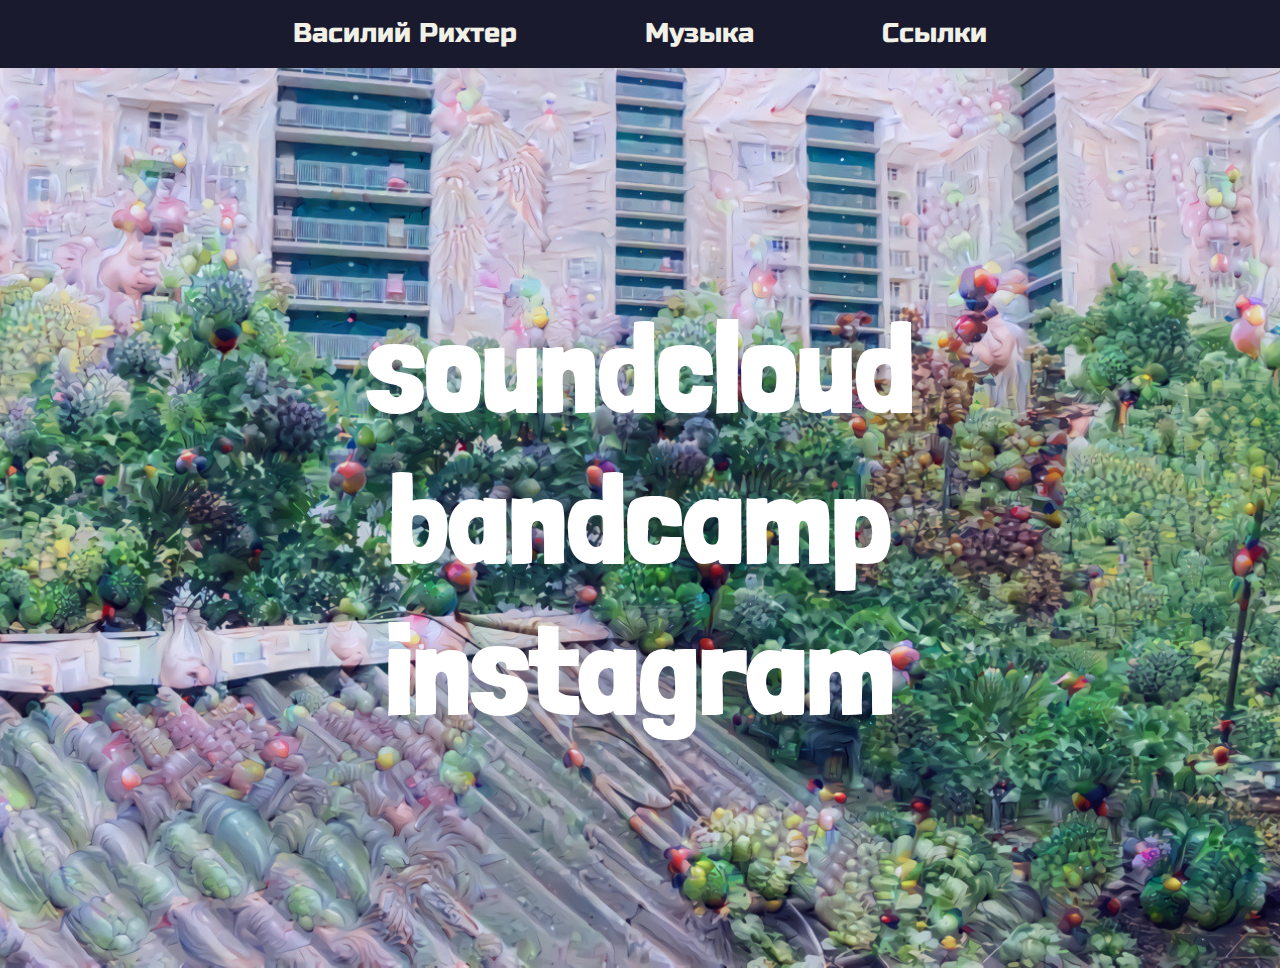
==== links.html @ 2cb743ed "Added Website" ====
<!doctype html>
<html lang="en">

<head>
    <link rel="stylesheet" href="styles/style.css">
    <meta charset="utf-8">
    <title>Zdravstvui Solnce</title>
    <meta name="description" content="Vasily Richter music">
    <meta name="author" content="Vasily Richter">
    <link href="https://fonts.googleapis.com/css2?family=Londrina+Solid:wght@900&display=swap" rel="stylesheet">
    <link href="https://fonts.googleapis.com/css2?family=Rubik:wght@400;500;600&display=swap" rel="stylesheet">
    <link href="https://fonts.googleapis.com/css2?family=Russo+One&display=swap" rel="stylesheet">

    <!-- <link rel="apple-touch-icon" sizes="180x180" href="favicon/apple-touch-icon.png">
    <link rel="icon" type="image/png" sizes="32x32" href="favicon/favicon-32x32.png">
    <link rel="icon" type="image/png" sizes="16x16" href="favicon/favicon-16x16.png">
    <link rel="manifest" href="favicon/site.webmanifest">
    <link rel="mask-icon" href="favicon/safari-pinned-tab.svg" color="#5bbad5"> -->
    <meta name="msapplication-TileColor" content="#da532c">
    <meta name="theme-color" content="#ffffff">

</head>

<body onLoad="window.scroll(0, 250)">
    <div class="header">
            <a href="index.html">Василий Рихтер</a>
            <a href="music.html">Музыка</a>
            <a href="links.html">Ссылки</a>
    </div>
    <div class="main">
        <div class='mtext'>
            <div class="links">
                <!-- <h1>links</h1> -->
                <a href="https://soundcloud.com/vasilyrichter"><h1>soundcloud</h1></a>
                <a href="https://vasilyrihter.bandcamp.com/"><h1>bandcamp</h1></a>
                <a href="https://www.instagram.com/rihterb/"><h1>instagram</h1></a>
            </div>
        </div>
        <div class="color">
            </div>
    </div>
    <div class="footer"></div>
</body>

</html>
---- styles/style.css ----
.main {
    height:100vh;
    width: 100%;
    background: url('../media/back1.jpg') no-repeat center center; 
    -webkit-background-size: cover;
    -moz-background-size: cover;
    -o-background-size: cover;
    background-size: cover;
    position: relative;    
    display: flex;
    flex-direction: column;
    justify-content: center;
    text-align: center;
    font-family: 'Londrina Solid', cursive;
}


.imain{
    height: 100vh;
    width: 100%;
    background: url('../media/back1.jpg') no-repeat center center; 
    -webkit-background-size: cover;
    -moz-background-size: cover;
    -o-background-size: cover;
    background-size: cover;
    position: sticky;    
    display: flex;
    flex-direction: column;
    justify-content: center;
    text-align: center;
    font-family: 'Rubik', sans-serif;
    
    
    -webkit-animation: fade-in 2.5s cubic-bezier(0.390, 0.575, 0.565, 1.000) both;
    animation: fade-in 2.5s cubic-bezier(0.390, 0.575, 0.565, 1.000) both;
}

.color{
  margin: 0;
  height: 100%;
  width: 100%;
  position: absolute;
  opacity: 0.09;
  background-color: blue;
  z-index: 1;
	-webkit-animation: color-change-3x 5s linear infinite alternate both;
	animation: color-change-3x 5s linear infinite alternate both;
}

.mtext{
  position: relative;
  z-index: 2;
  margin: auto;
  display: flex;
  flex-direction: column;
  justify-content: center;
  text-align: center;
  height: 80%;
  width: 60%;
}

.main h1{
    font-size: 5vw;
    color: white;
}

.imain h1{
    font-size: 5vw;
    color: white;
    -webkit-animation: vibrate-3 30s linear infinite alternate-reverse both;
    animation: vibrate-3 30s linear infinite alternate-reverse both;
    text-shadow: 2px 2px 4px rgb(165, 165, 165);
}
.imain h2{
  margin-bottom: 5%;
  font-size: 4vw;
  color: white;
  -webkit-animation: vibrate-3 30s linear infinite both;
  animation: vibrate-3 30s linear infinite both;
  text-shadow: 2px 2px 4px rgb(165, 165, 165);
}

html {
    overflow: scroll;
    overflow-x: hidden;
    -webkit-touch-callout: none;
    -webkit-user-select: none;
     -khtml-user-select: none;
       -moz-user-select: none; 
        -ms-user-select: none;
            user-select: none;
                                
}

::-webkit-scrollbar {
    width: 0px;
    background: transparent;
}

::-webkit-scrollbar-thumb {
    background: #FF0000;
}

a:link, a:visited, a:hover, a:active{
  color: inherit;
  text-decoration: none;
}


.header{
    height: 7.5vh;
    font-family: 'Rubik', sans-serif;
    font-weight: 100;
    font-family: 'Russo One', sans-serif;
    text-align: center;
    justify-content: center;
    display: flex;
    flex-direction: row;
    position: relative; 
    color: #f1f1e8;
    background-color: #1a1a2e; 
}

.music{
  margin-top: 1%;
}

.header a{
    /* padding: 3%; */
    margin: auto;
    margin-left: 5%;
    margin-right: 5%;
    font-size: 3vh;
}

.links{
    justify-content: center;
    display: flex;
    flex-direction: column;
    position: relative; 
    color: white;
    
}

.sc h1{
  margin-top: 2.5vh;
  margin-bottom: 2.5vh;
  margin-left: 2.5vw;
  margin-right: 2.5vw;
}

.sc{
  z-index: 2;
  font-size: 3vw;
  margin: auto;
  width: 80%;
  height: 80%;
  font-family: 'Rubik', sans-serif;
  background-image: url('../media/bg1.jpg');
  color: inherit;
  justify-content: center;
  display: flex;
  flex-direction: column;
  position: relative;
  text-decoration: none;
  border-radius: 5px;
  background-repeat: no-repeat;
  background-size: 100%;
}

.links a:hover{
  color: rgba(255, 255, 255, 0.664);
}

.links h1{
  font-size: 10vw;
  -webkit-animation: text-pop-up-top 0.6s cubic-bezier(0.250, 0.460, 0.450, 0.940) reverse both;
	animation: text-pop-up-top 0.6s cubic-bezier(0.250, 0.460, 0.450, 0.940) reverse both;

}

.links h2{
  -webkit-animation: text-pop-up-top 0.7s cubic-bezier(0.250, 0.460, 0.450, 0.940) reverse both;
	animation: text-pop-up-top 0.7s cubic-bezier(0.250, 0.460, 0.450, 0.940) reverse both;
    font-size: 5vh;
}
/* 
.col {
  flex: 25%;
  max-width: 25%;
  padding: 0 4px;
}

.col img {
  margin-top: 8px;
  vertical-align: middle;
  width: 100%;
} */


iframe{
  width: 100%;
  height: 100%;
  margin: auto;
}

*{margin: 0; padding: 0;}
body{
  background-color: rgb(0, 0, 0);
}
/* .container
{
	/* width: 100%;
    height: 100%;
    display: inline-block; 
    margin: 0 auto; 
    display: flex;
    flex-wrap: wrap;
    padding: 0 4px;
} */
.trans
{
	transition: all 1s ease;
	-moz-transition: all 1s ease;
	-ms-transition: all 1s ease;
	-o-transition: all 1s ease;
	-webkit-transition: all 1s ease;
}
/* .top
{
	display: flex;
	width: 80vw;
	height: 80vh;
	margin-top: 10vh;
	margin-left: auto;
	margin-right: auto;
	margin-bottom: 10vh;
}
.top ul
{
	list-style: none;
	width: 100%;
	height: 100%;
	z-index: 1;
	box-sizing: border-box;
}
.top ul li
{
	position: relative;
	float: left;
	width: 25%;
	height: 25%;
    overflow: hidden;
    
}

.top ul li::before
{
	position: absolute;
	top: 0;
	left: 0;
	width: 100%;
	height: 100%;
	background-color: #000;
	content: '';
	color: white;
	opacity: 0.4;
	text-align: center;
	box-sizing: border-box;
	pointer-events: none;
	transition: all 0.5s ease;
	-moz-transition: all 0.5s ease;
	-ms-transition: all 0.5s ease;
	-o-transition: all 0.5s ease;
	-webkit-transition: all 0.5s ease;
} */


/* #ass{
    object-position: 0 -25vh;
} */

/* #face{
    object-position: 0 -20vh;
}

#face_1{
    object-position: 0 -15vh;
}

#face_2{
    object-position: 0 -5vh;
}

#face_3{
    object-position: 0 -25vh;
}

#face_4{
    object-position: 0 -7vh;
} */

/* .top ul li:hover::before
{
	opacity: 0;
	background-color: rgba(0,0,0,0.90);
} */
/* .top ul li img
{
	width: 100%;
	height: auto;
    overflow: hidden;
} */

@media screen and (max-width: 600px) {
  .col {
    -ms-flex: 100%;
    flex: 100%;
    max-width: 100%;
  }
}

@media screen and (max-width: 800px) {
  .col {
    -ms-flex: 50%;
    flex: 50%;
    max-width: 50%;
  }
}

.lightbox
{
	position: fixed;
	width: 100%;
	height: 100%;
	text-align: center;
	top: 0;
	left: 0;
	background-color: rgba(0,0,0,0.75);
	z-index: 999;
	opacity: 0;
	pointer-events: none;
}
.lightbox img
{
	max-width: 90%;
	max-height: 80%;
	position: relative;
	top: -100%;
	transition: all 1s ease;
	-moz-transition: all 1s ease;
	-ms-transition: all 1s ease;
	-o-transition: all 1s ease;
	-webkit-transition: all 1s ease;
}
.lightbox:target
{
	outline: none;
	top: 0;
	opacity: 1;
	pointer-events: auto;
	transition: all 1.2s ease;
	-moz-transition: all 1.2s ease;
	-ms-transition: all 1.2s ease;
	-o-transition: all 1.2s ease;
	-webkit-transition: all 1.2s ease;
}
.lightbox:target img
{
	top: 0;
	top: 50%;
	transform: translateY(-50%);
	-moz-transform: translateY(-50%);
	-ms-transform: translateY(-50%);
	-o-transform: translateY(-50%);
	-webkit-transform: translateY(-50%);
}




 @-webkit-keyframes fade-in {
    0% {
      opacity: 0;
    }
    100% {
      opacity: 1;
    }
  }
  @keyframes fade-in {
    0% {
      opacity: 0;
    }
    100% {
      opacity: 1;
    }
  }

  @-webkit-keyframes text-pop-up-top {
    0% {
      -webkit-transform: translateY(0);
              transform: translateY(0);
      -webkit-transform-origin: 50% 50%;
              transform-origin: 50% 50%;
      text-shadow: none;
    }
    100% {
      -webkit-transform: translateY(-50px);
              transform: translateY(-50px);
      -webkit-transform-origin: 50% 50%;
              transform-origin: 50% 50%;
      text-shadow: 0 1px 0 #cccccc, 0 2px 0 #cccccc, 0 3px 0 #cccccc, 0 4px 0 #cccccc, 0 5px 0 #cccccc, 0 6px 0 #cccccc, 0 7px 0 #cccccc, 0 8px 0 #cccccc, 0 9px 0 #cccccc, 0 50px 30px rgba(0, 0, 0, 0.3);
    }
  }
  @keyframes text-pop-up-top {
    0% {
      -webkit-transform: translateY(0);
              transform: translateY(0);
      -webkit-transform-origin: 50% 50%;
              transform-origin: 50% 50%;
      text-shadow: none;
    }
    100% {
      -webkit-transform: translateY(-50px);
              transform: translateY(-50px);
      -webkit-transform-origin: 50% 50%;
              transform-origin: 50% 50%;
      text-shadow: 0 1px 0 #cccccc, 0 2px 0 #cccccc, 0 3px 0 #cccccc, 0 4px 0 #cccccc, 0 5px 0 #cccccc, 0 6px 0 #cccccc, 0 7px 0 #cccccc, 0 8px 0 #cccccc, 0 9px 0 #cccccc, 0 50px 30px rgba(0, 0, 0, 0.3);
    }
  }

/* ----------------------------------------------
 * Generated by Animista on 2020-8-30 5:30:38
 * Licensed under FreeBSD License.
 * See http://animista.net/license for more info. 
 * w: http://animista.net, t: @cssanimista
 * ---------------------------------------------- */

/**
 * ----------------------------------------
 * animation vibrate-3
 * ----------------------------------------
 */
 @-webkit-keyframes vibrate-3 {
  0% {
    -webkit-transform: translate(0);
            transform: translate(0);
  }
  10% {
    -webkit-transform: translate(-2px, -2px);
            transform: translate(-2px, -2px);
  }
  20% {
    -webkit-transform: translate(2px, -2px);
            transform: translate(2px, -2px);
  }
  30% {
    -webkit-transform: translate(-2px, 2px);
            transform: translate(-2px, 2px);
  }
  40% {
    -webkit-transform: translate(2px, 2px);
            transform: translate(2px, 2px);
  }
  50% {
    -webkit-transform: translate(-2px, -2px);
            transform: translate(-2px, -2px);
  }
  60% {
    -webkit-transform: translate(2px, -2px);
            transform: translate(2px, -2px);
  }
  70% {
    -webkit-transform: translate(-2px, 2px);
            transform: translate(-2px, 2px);
  }
  80% {
    -webkit-transform: translate(-2px, -2px);
            transform: translate(-2px, -2px);
  }
  90% {
    -webkit-transform: translate(2px, -2px);
            transform: translate(2px, -2px);
  }
  100% {
    -webkit-transform: translate(0);
            transform: translate(0);
  }
}
@keyframes vibrate-3 {
  0% {
    -webkit-transform: translate(0);
            transform: translate(0);
  }
  10% {
    -webkit-transform: translate(-2px, -2px);
            transform: translate(-2px, -2px);
  }
  20% {
    -webkit-transform: translate(2px, -2px);
            transform: translate(2px, -2px);
  }
  30% {
    -webkit-transform: translate(-2px, 2px);
            transform: translate(-2px, 2px);
  }
  40% {
    -webkit-transform: translate(2px, 2px);
            transform: translate(2px, 2px);
  }
  50% {
    -webkit-transform: translate(-2px, -2px);
            transform: translate(-2px, -2px);
  }
  60% {
    -webkit-transform: translate(2px, -2px);
            transform: translate(2px, -2px);
  }
  70% {
    -webkit-transform: translate(-2px, 2px);
            transform: translate(-2px, 2px);
  }
  80% {
    -webkit-transform: translate(-2px, -2px);
            transform: translate(-2px, -2px);
  }
  90% {
    -webkit-transform: translate(2px, -2px);
            transform: translate(2px, -2px);
  }
  100% {
    -webkit-transform: translate(0);
            transform: translate(0);
  }
}

/* ----------------------------------------------
 * Generated by Animista on 2020-8-30 5:31:56
 * Licensed under FreeBSD License.
 * See http://animista.net/license for more info. 
 * w: http://animista.net, t: @cssanimista
 * ---------------------------------------------- */

/**
 * ----------------------------------------
 * animation vibrate-3
 * ----------------------------------------
 */
 @-webkit-keyframes vibrate-3 {
  0% {
    -webkit-transform: translate(0);
            transform: translate(0);
  }
  10% {
    -webkit-transform: translate(-2px, -2px);
            transform: translate(-2px, -2px);
  }
  20% {
    -webkit-transform: translate(2px, -2px);
            transform: translate(2px, -2px);
  }
  30% {
    -webkit-transform: translate(-2px, 2px);
            transform: translate(-2px, 2px);
  }
  40% {
    -webkit-transform: translate(2px, 2px);
            transform: translate(2px, 2px);
  }
  50% {
    -webkit-transform: translate(-2px, -2px);
            transform: translate(-2px, -2px);
  }
  60% {
    -webkit-transform: translate(2px, -2px);
            transform: translate(2px, -2px);
  }
  70% {
    -webkit-transform: translate(-2px, 2px);
            transform: translate(-2px, 2px);
  }
  80% {
    -webkit-transform: translate(-2px, -2px);
            transform: translate(-2px, -2px);
  }
  90% {
    -webkit-transform: translate(2px, -2px);
            transform: translate(2px, -2px);
  }
  100% {
    -webkit-transform: translate(0);
            transform: translate(0);
  }
}
@keyframes vibrate-3 {
  0% {
    -webkit-transform: translate(0);
            transform: translate(0);
  }
  10% {
    -webkit-transform: translate(-2px, -2px);
            transform: translate(-2px, -2px);
  }
  20% {
    -webkit-transform: translate(2px, -2px);
            transform: translate(2px, -2px);
  }
  30% {
    -webkit-transform: translate(-2px, 2px);
            transform: translate(-2px, 2px);
  }
  40% {
    -webkit-transform: translate(2px, 2px);
            transform: translate(2px, 2px);
  }
  50% {
    -webkit-transform: translate(-2px, -2px);
            transform: translate(-2px, -2px);
  }
  60% {
    -webkit-transform: translate(2px, -2px);
            transform: translate(2px, -2px);
  }
  70% {
    -webkit-transform: translate(-2px, 2px);
            transform: translate(-2px, 2px);
  }
  80% {
    -webkit-transform: translate(-2px, -2px);
            transform: translate(-2px, -2px);
  }
  90% {
    -webkit-transform: translate(2px, -2px);
            transform: translate(2px, -2px);
  }
  100% {
    -webkit-transform: translate(0);
            transform: translate(0);
  }
}

/* ----------------------------------------------

 */
 @-webkit-keyframes color-change-3x {
  0% {
    background: #5600CC;
  }
  50% {
    background: #FFEB00;
  }
  100% {
    background: #FF01D7;
  }
}
@keyframes color-change-3x {
  0% {
    background: #5600CC;
  }
  50% {
    background: #FFEB00;
  }
  100% {
    background: #FF01D7;
  }
}
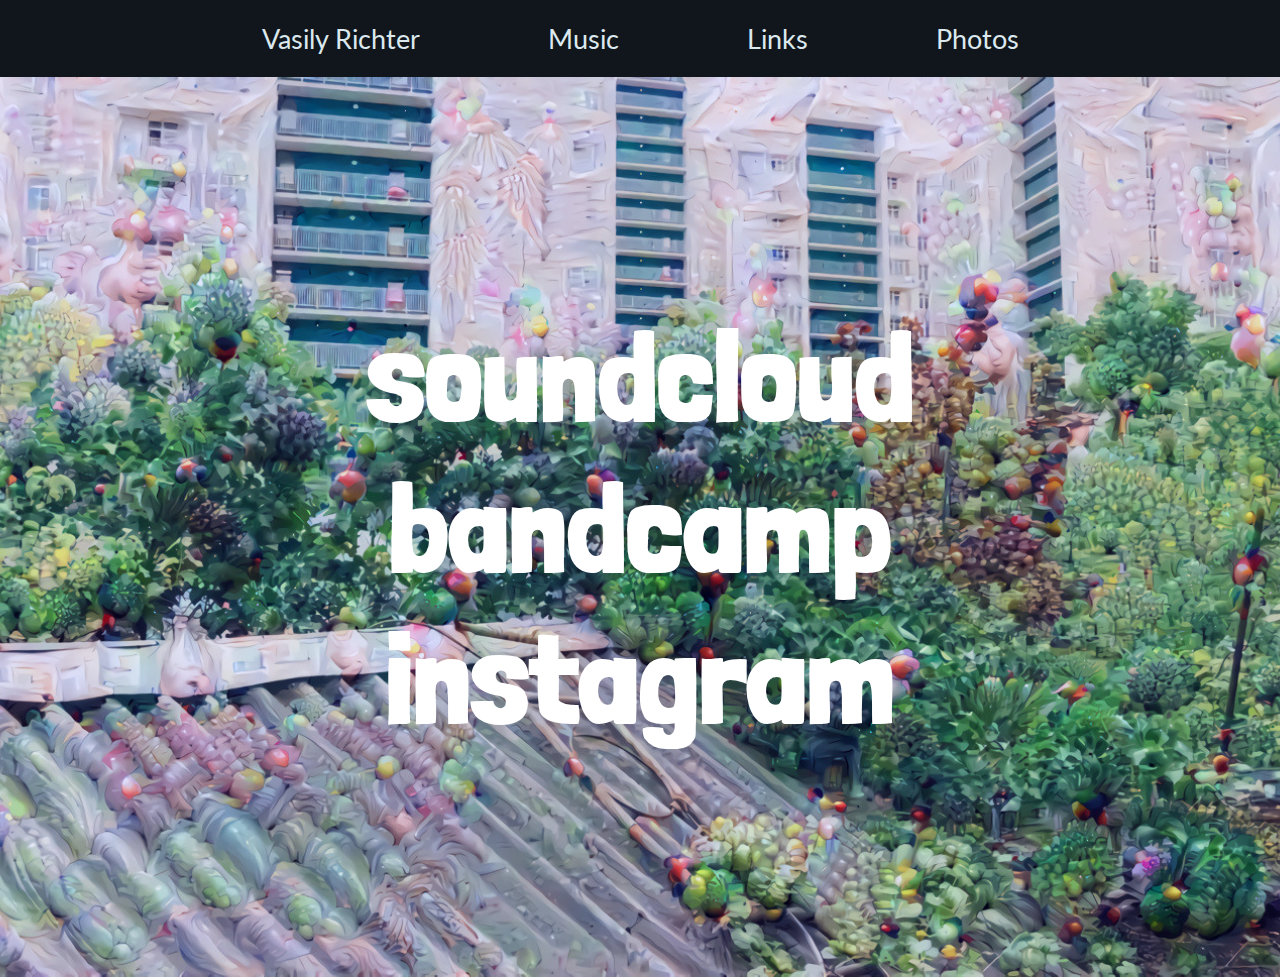
==== commit 2fc30ae7: "Fixed" ====
--- a/links.html
+++ b/links.html
@@ -5,11 +5,12 @@
     <link rel="stylesheet" href="styles/style.css">
     <meta charset="utf-8">
     <title>Zdravstvui Solnce</title>
-    <meta name="description" content="Vasily Richter music">
+    <meta name="description" content="Vasily Richter">
     <meta name="author" content="Vasily Richter">
     <link href="https://fonts.googleapis.com/css2?family=Londrina+Solid:wght@900&display=swap" rel="stylesheet">
     <link href="https://fonts.googleapis.com/css2?family=Rubik:wght@400;500;600&display=swap" rel="stylesheet">
     <link href="https://fonts.googleapis.com/css2?family=Russo+One&display=swap" rel="stylesheet">
+    <link href="https://fonts.googleapis.com/css2?family=Lato:wght@900&display=swap" rel="stylesheet">
 
     <!-- <link rel="apple-touch-icon" sizes="180x180" href="favicon/apple-touch-icon.png">
     <link rel="icon" type="image/png" sizes="32x32" href="favicon/favicon-32x32.png">
@@ -23,9 +24,10 @@
 
 <body onLoad="window.scroll(0, 250)">
     <div class="header">
-            <a href="index.html">Василий Рихтер</a>
-            <a href="music.html">Музыка</a>
-            <a href="links.html">Ссылки</a>
+        <a href="index.html">Vasily Richter</a>
+        <a href="music.html">Music</a>
+        <a href="links.html">Links</a>
+        <a href="photos.html">Photos</a>
     </div>
     <div class="main">
         <div class='mtext'>
--- a/styles/style.css
+++ b/styles/style.css
@@ -14,6 +14,25 @@
     font-family: 'Londrina Solid', cursive;
 }
 
+.mainphotos{
+  height: 100vh;
+  width: 100%;
+  background: url('../media/back1.jpg') no-repeat center center; 
+  -webkit-background-size: cover;
+  -moz-background-size: cover;
+  -o-background-size: cover;
+  background-size: cover;
+  position: relative;    
+  display: flex;
+  flex-direction: column;
+  justify-content: center;
+  text-align: center;
+  font-family: 'Lato', sans-serif;
+  margin: 0 auto;
+  
+  -webkit-animation: fade-in 2.5s cubic-bezier(0.390, 0.575, 0.565, 1.000) both;
+  animation: fade-in 2.5s cubic-bezier(0.390, 0.575, 0.565, 1.000) both;
+}
 
 .imain{
     height: 100vh;
@@ -28,7 +47,7 @@
     flex-direction: column;
     justify-content: center;
     text-align: center;
-    font-family: 'Rubik', sans-serif;
+    font-family: 'Londrina Solid', cursive;
     
     
     -webkit-animation: fade-in 2.5s cubic-bezier(0.390, 0.575, 0.565, 1.000) both;
@@ -61,7 +80,7 @@
 
 .main h1{
     font-size: 5vw;
-    color: white;
+    color: rgb(255, 255, 255);
 }
 
 .imain h1{
@@ -108,18 +127,60 @@
 
 
 .header{
-    height: 7.5vh;
-    font-family: 'Rubik', sans-serif;
-    font-weight: 100;
-    font-family: 'Russo One', sans-serif;
+    z-index: 4;
+    height: 8.5vh;
+    /* font-weight: 100; */
+    display: flex;
+    flex-direction: column;
+    justify-content: center;
     text-align: center;
-    justify-content: center;
-    display: flex;
+    font-family: 'Lato', sans-serif;
     flex-direction: row;
     position: relative; 
-    color: #f1f1e8;
-    background-color: #1a1a2e; 
-}
+    color: #dbe9ee;
+    background-color: #11151c; 
+    /* background-image: url('../media/bg-header.jpg'); */
+}
+
+.presscontent{
+  min-height: 100px;
+  width: 70%;
+  margin: auto;
+  color: #dbe9ee;
+  -webkit-background-size: cover;
+  -moz-background-size: cover;
+  -o-background-size: cover;
+  background-size: cover;
+  position: sticky;    
+  display: flex;
+  flex-direction: column;
+  justify-content: center;
+  text-align: center;
+  font-family: 'Ubuntu', sans-serif;
+  word-spacing: 3px;
+  letter-spacing: 1px;
+  /* text-shadow: 1px 1px 4px rgb(102, 102, 102); */
+}
+ 
+
+.footer{
+  background-color: #11151c;
+}
+
+h2.presscontent{
+  line-height: 3;
+}
+
+.pressparagraph {
+  font-family: 'Roboto Slab', serif;
+  font-size:  2vh;
+  line-height: 1.4;
+  -moz-hyphens:auto;
+  -ms-hyphens:auto;
+  -webkit-hyphens:auto;
+  hyphens:auto;
+  word-wrap:break-word;
+  }
 
 .music{
   margin-top: 1%;
@@ -138,7 +199,7 @@
     display: flex;
     flex-direction: column;
     position: relative; 
-    color: white;
+    color: rgb(255, 255, 255);
     
 }
 
@@ -206,18 +267,10 @@
 
 *{margin: 0; padding: 0;}
 body{
+  text-align:center;
   background-color: rgb(0, 0, 0);
 }
-/* .container
-{
-	/* width: 100%;
-    height: 100%;
-    display: inline-block; 
-    margin: 0 auto; 
-    display: flex;
-    flex-wrap: wrap;
-    padding: 0 4px;
-} */
+
 .trans
 {
 	transition: all 1s ease;
@@ -226,91 +279,7 @@
 	-o-transition: all 1s ease;
 	-webkit-transition: all 1s ease;
 }
-/* .top
-{
-	display: flex;
-	width: 80vw;
-	height: 80vh;
-	margin-top: 10vh;
-	margin-left: auto;
-	margin-right: auto;
-	margin-bottom: 10vh;
-}
-.top ul
-{
-	list-style: none;
-	width: 100%;
-	height: 100%;
-	z-index: 1;
-	box-sizing: border-box;
-}
-.top ul li
-{
-	position: relative;
-	float: left;
-	width: 25%;
-	height: 25%;
-    overflow: hidden;
-    
-}
-
-.top ul li::before
-{
-	position: absolute;
-	top: 0;
-	left: 0;
-	width: 100%;
-	height: 100%;
-	background-color: #000;
-	content: '';
-	color: white;
-	opacity: 0.4;
-	text-align: center;
-	box-sizing: border-box;
-	pointer-events: none;
-	transition: all 0.5s ease;
-	-moz-transition: all 0.5s ease;
-	-ms-transition: all 0.5s ease;
-	-o-transition: all 0.5s ease;
-	-webkit-transition: all 0.5s ease;
-} */
-
-
-/* #ass{
-    object-position: 0 -25vh;
-} */
-
-/* #face{
-    object-position: 0 -20vh;
-}
-
-#face_1{
-    object-position: 0 -15vh;
-}
-
-#face_2{
-    object-position: 0 -5vh;
-}
-
-#face_3{
-    object-position: 0 -25vh;
-}
-
-#face_4{
-    object-position: 0 -7vh;
-} */
-
-/* .top ul li:hover::before
-{
-	opacity: 0;
-	background-color: rgba(0,0,0,0.90);
-} */
-/* .top ul li img
-{
-	width: 100%;
-	height: auto;
-    overflow: hidden;
-} */
+
 
 @media screen and (max-width: 600px) {
   .col {
@@ -375,9 +344,6 @@
 	-o-transform: translateY(-50%);
 	-webkit-transform: translateY(-50%);
 }
-
-
-
 
  @-webkit-keyframes fade-in {
     0% {
@@ -429,18 +395,6 @@
     }
   }
 
-/* ----------------------------------------------
- * Generated by Animista on 2020-8-30 5:30:38
- * Licensed under FreeBSD License.
- * See http://animista.net/license for more info. 
- * w: http://animista.net, t: @cssanimista
- * ---------------------------------------------- */
-
-/**
- * ----------------------------------------
- * animation vibrate-3
- * ----------------------------------------
- */
  @-webkit-keyframes vibrate-3 {
   0% {
     -webkit-transform: translate(0);
@@ -534,18 +488,6 @@
   }
 }
 
-/* ----------------------------------------------
- * Generated by Animista on 2020-8-30 5:31:56
- * Licensed under FreeBSD License.
- * See http://animista.net/license for more info. 
- * w: http://animista.net, t: @cssanimista
- * ---------------------------------------------- */
-
-/**
- * ----------------------------------------
- * animation vibrate-3
- * ----------------------------------------
- */
  @-webkit-keyframes vibrate-3 {
   0% {
     -webkit-transform: translate(0);
@@ -639,9 +581,6 @@
   }
 }
 
-/* ----------------------------------------------
-
- */
  @-webkit-keyframes color-change-3x {
   0% {
     background: #5600CC;
@@ -665,9 +604,138 @@
   }
 }
 
-
-
-
-
-
-
+:root {
+  --contentHeight: 30vh;
+  --sectionWidth: 1000px;
+}
+
+* {
+  outline: 0;
+  box-sizing: border-box;
+}
+
+
+presscontent.section {
+  max-width: var(--sectionWidth);
+  margin: 2% auto;
+  width: 100%;
+  color: #fff;
+}
+
+details summary::-webkit-details-marker {
+  display:none;
+}
+
+summary {
+  display: block;
+  cursor: pointer;
+  padding: 20px;
+  transition: .3s;
+  border-bottom: 2px solid;
+  user-select: none;
+}
+
+details > div {
+  display: flex;
+  flex-wrap: wrap;
+  overflow: auto;
+  height: 100%;
+  user-select: none;
+  padding: 0 40px;
+}
+
+details > div > img {
+  align-self: flex-start;
+  max-width: 100%;
+  margin-top: 20px;
+}
+
+details > div > p {
+  flex: 1;
+}
+
+details[open] > summary {
+   color: rgb(255, 255, 255);
+}
+
+@media (min-width: 768px) {
+
+  details[open] > div {
+    animation-name: slideDown;
+    animation-duration: 0.3s;
+    animation-fill-mode: forwards;
+  }
+
+  details[open] > div > img {
+    opacity: 0;
+    height: 100%;
+    margin: 0;
+    animation-name: showImage;
+    animation-duration: 0.3s;
+    animation-delay: 0.15s;
+    animation-fill-mode: forwards;
+  }
+}
+
+
+#photos {
+  /* Prevent vertical gaps */ 
+  line-height: 0;
+  -webkit-column-count: 5;
+  -webkit-column-gap:   5px;
+  -moz-column-count:    5;
+  -moz-column-gap:      5px;
+  column-count:         5;
+  column-gap:           10px;  
+  margin: 1%;
+}
+
+#photos img {
+  /* Just in case there are inline attributes */
+  width: 100% !important;
+  height: auto !important;
+  float: right;
+  
+}
+
+@media (max-width: 1200px) {
+  #photos {
+  -moz-column-count:    4;
+  -webkit-column-count: 4;
+  column-count:         4;
+  }
+}
+@media (max-width: 1000px) {
+  #photos {
+  -moz-column-count:    3;
+  -webkit-column-count: 3;
+  column-count:         3;
+  }
+}
+@media (max-width: 800px) {
+  #photos {
+  -moz-column-count:    2;
+  -webkit-column-count: 2;
+  column-count:         2;
+  }
+}
+@media (max-width: 400px) {
+  #photos {
+  -moz-column-count:    1;
+  -webkit-column-count: 1;
+  column-count:         1;
+  }
+}
+
+
+
+
+
+
+
+
+
+
+
+
+
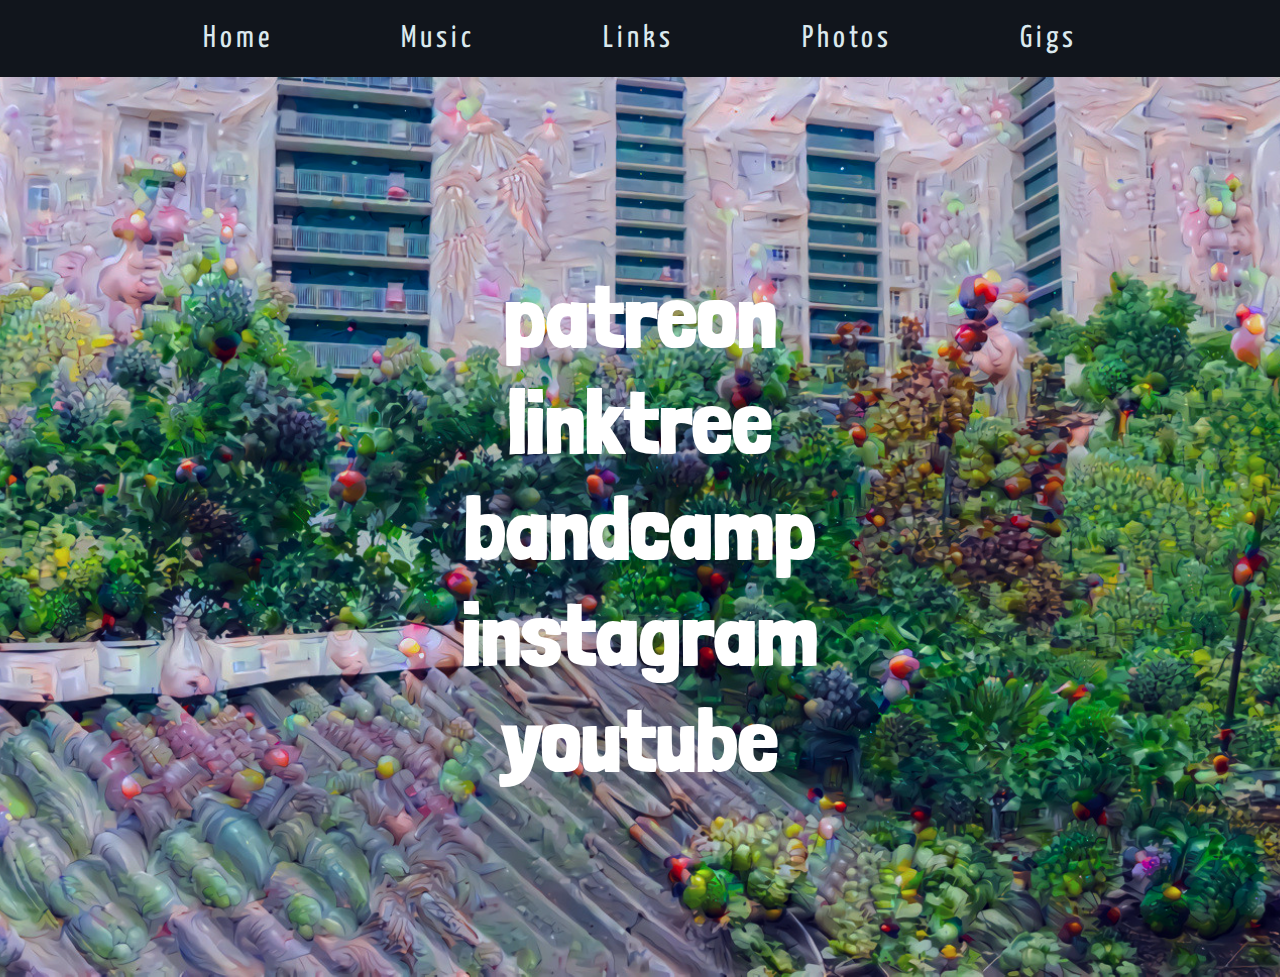
==== commit 348f7197: "changes" ====
--- a/links.html
+++ b/links.html
@@ -4,19 +4,15 @@
 <head>
     <link rel="stylesheet" href="styles/style.css">
     <meta charset="utf-8">
-    <title>Zdravstvui Solnce</title>
+    <title>Василий Рихтер | Здравствуй Солнце</title>
     <meta name="description" content="Vasily Richter">
     <meta name="author" content="Vasily Richter">
     <link href="https://fonts.googleapis.com/css2?family=Londrina+Solid:wght@900&display=swap" rel="stylesheet">
     <link href="https://fonts.googleapis.com/css2?family=Rubik:wght@400;500;600&display=swap" rel="stylesheet">
     <link href="https://fonts.googleapis.com/css2?family=Russo+One&display=swap" rel="stylesheet">
     <link href="https://fonts.googleapis.com/css2?family=Lato:wght@900&display=swap" rel="stylesheet">
-
-    <!-- <link rel="apple-touch-icon" sizes="180x180" href="favicon/apple-touch-icon.png">
-    <link rel="icon" type="image/png" sizes="32x32" href="favicon/favicon-32x32.png">
-    <link rel="icon" type="image/png" sizes="16x16" href="favicon/favicon-16x16.png">
-    <link rel="manifest" href="favicon/site.webmanifest">
-    <link rel="mask-icon" href="favicon/safari-pinned-tab.svg" color="#5bbad5"> -->
+    <link rel="preconnect" href="https://fonts.gstatic.com">
+    <link href="https://fonts.googleapis.com/css2?family=Yanone+Kaffeesatz:wght@700&display=swap" rel="stylesheet">
     <meta name="msapplication-TileColor" content="#da532c">
     <meta name="theme-color" content="#ffffff">
 
@@ -24,18 +20,20 @@
 
 <body onLoad="window.scroll(0, 250)">
     <div class="header">
-        <a href="index.html">Vasily Richter</a>
-        <a href="music.html">Music</a>
-        <a href="links.html">Links</a>
-        <a href="photos.html">Photos</a>
+        <a href="index.html"><p>Home</p></a>
+        <a href="music.html"><p>Music</p></a>
+        <a href="links.html"><p>Links</p></a>
+        <a href="photos.html"><p>Photos</p></a>
+        <a href="https://www.songkick.com/artists/10068032" class="songkick-widget" data-theme="light" data-other-artists="on" data-track-button="on" data-detect-style="true" data-font-color="#292929" data-background-color="#f2f2f2" data-locale="en"><p>Gigs</p></a>
     </div>
     <div class="main">
         <div class='mtext'>
             <div class="links">
-                <!-- <h1>links</h1> -->
-                <a href="https://soundcloud.com/vasilyrichter"><h1>soundcloud</h1></a>
-                <a href="https://vasilyrihter.bandcamp.com/"><h1>bandcamp</h1></a>
+                <a href="https://www.patreon.com/vasilyrichter/"><h1>patreon</h1></a>
+                <a href="https://linktr.ee/rihterb"><h1>linktree</h1></a>
+                <a href="https://vasilyrichter.bandcamp.com/"><h1>bandcamp</h1></a>
                 <a href="https://www.instagram.com/rihterb/"><h1>instagram</h1></a>
+                <a href="https://www.youtube.com/channel/UCTIPJtF4M1PDQaOzuKs0BUw/featured?view_as=subscriber"><h1>youtube</h1></a>
             </div>
         </div>
         <div class="color">
--- a/styles/style.css
+++ b/styles/style.css
@@ -27,9 +27,9 @@
   flex-direction: column;
   justify-content: center;
   text-align: center;
-  font-family: 'Lato', sans-serif;
-  margin: 0 auto;
-  
+  font-family: 'Yanone Kaffeesatz', sans-serif;
+  margin: 0;
+
   -webkit-animation: fade-in 2.5s cubic-bezier(0.390, 0.575, 0.565, 1.000) both;
   animation: fade-in 2.5s cubic-bezier(0.390, 0.575, 0.565, 1.000) both;
 }
@@ -47,8 +47,8 @@
     flex-direction: column;
     justify-content: center;
     text-align: center;
-    font-family: 'Londrina Solid', cursive;
-    
+    font-family: 'Yanone Kaffeesatz', sans-serif;
+    letter-spacing: 5px;
     
     -webkit-animation: fade-in 2.5s cubic-bezier(0.390, 0.575, 0.565, 1.000) both;
     animation: fade-in 2.5s cubic-bezier(0.390, 0.575, 0.565, 1.000) both;
@@ -76,6 +76,7 @@
   text-align: center;
   height: 80%;
   width: 60%;
+  color: #FFFFFF;
 }
 
 .main h1{
@@ -88,7 +89,7 @@
     color: white;
     -webkit-animation: vibrate-3 30s linear infinite alternate-reverse both;
     animation: vibrate-3 30s linear infinite alternate-reverse both;
-    text-shadow: 2px 2px 4px rgb(165, 165, 165);
+    text-shadow: -5px 5px 0px #ee2213, -10px 10px 0px #ca0f0f, -15px 15px 0px #9e0c0c;
 }
 .imain h2{
   margin-bottom: 5%;
@@ -96,7 +97,7 @@
   color: white;
   -webkit-animation: vibrate-3 30s linear infinite both;
   animation: vibrate-3 30s linear infinite both;
-  text-shadow: 2px 2px 4px rgb(165, 165, 165);
+  text-shadow: -5px 5px 0px #ee2213, -10px 10px 0px #ca0f0f, -15px 15px 0px #9e0c0c;
 }
 
 html {
@@ -129,17 +130,21 @@
 .header{
     z-index: 4;
     height: 8.5vh;
-    /* font-weight: 100; */
     display: flex;
     flex-direction: column;
     justify-content: center;
     text-align: center;
-    font-family: 'Lato', sans-serif;
+    font-family: 'Yanone Kaffeesatz', sans-serif;
+    letter-spacing: 4px;
     flex-direction: row;
     position: relative; 
+
     color: #dbe9ee;
     background-color: #11151c; 
-    /* background-image: url('../media/bg-header.jpg'); */
+}
+
+.header p{
+  font-size: 3.5vh;
 }
 
 .presscontent{
@@ -161,6 +166,24 @@
   letter-spacing: 1px;
   /* text-shadow: 1px 1px 4px rgb(102, 102, 102); */
 }
+
+.video{
+  position: relative;
+  z-index: 2;
+  margin: auto;
+  display: flex;
+  flex-direction: column;
+  justify-content: center;
+  text-align: center;
+  height: 100%;
+  width: 50%;
+  color: #FFFFFF;
+}
+
+.youtube{
+  height: 30vw;
+  width: 100%;
+}
  
 
 .footer{
@@ -200,7 +223,7 @@
     flex-direction: column;
     position: relative; 
     color: rgb(255, 255, 255);
-    
+
 }
 
 .sc h1{
@@ -234,7 +257,7 @@
 }
 
 .links h1{
-  font-size: 10vw;
+  font-size: 7vw;
   -webkit-animation: text-pop-up-top 0.6s cubic-bezier(0.250, 0.460, 0.450, 0.940) reverse both;
 	animation: text-pop-up-top 0.6s cubic-bezier(0.250, 0.460, 0.450, 0.940) reverse both;
 
@@ -615,7 +638,7 @@
 }
 
 
-presscontent.section {
+section.presscontent  {
   max-width: var(--sectionWidth);
   margin: 2% auto;
   width: 100%;
@@ -677,25 +700,129 @@
   }
 }
 
+img {
+  vertical-align: middle;
+}
 
 #photos {
   /* Prevent vertical gaps */ 
   line-height: 0;
-  -webkit-column-count: 5;
-  -webkit-column-gap:   5px;
-  -moz-column-count:    5;
-  -moz-column-gap:      5px;
-  column-count:         5;
-  column-gap:           10px;  
-  margin: 1%;
-}
+  -webkit-column-count: 4;
+  -webkit-column-gap:   0px;
+  -moz-column-count:    4;
+  -moz-column-gap:      0px;
+  column-count:         4;
+  column-gap:           0px;  
+  margin: 10px;
+}
+
+/* Position the image container (needed to position the left and right arrows) */
+.container {
+  position: relative;
+  margin: 0 auto;
+  width: 40%;
+  height: auto;
+  overflow: hidden;
+}
+
+/* Hide the images by default */
+.mySlides {
+  height: 63%;
+  width: auto;
+  overflow: hidden;
+  display: none;
+  position: relative;
+}
+
+/* Add a pointer when hovering over the thumbnail images */
+.cursor {
+  cursor: pointer;
+}
+
+.prev{
+  left: 0;
+}
+
+/* Next & previous buttons */
+.prev,
+.next {
+  cursor: pointer;
+  position: absolute;
+  top: 35%;
+  width: auto;
+  padding: 5px;
+  margin-top: -50px;
+  color: white;
+  font-weight: bold;
+  font-size: 20px;
+  border-radius: 0 3px 3px 0;
+  user-select: none;
+  -webkit-user-select: none;
+  margin: auto;
+}
+
+/* Position the "next button" to the right */
+.next {
+  right: 0;
+  border-radius: 3px 0 0 3px;
+}
+
+/* On hover, add a black background color with a little bit see-through */
+.prev:hover,
+.next:hover {
+  background-color: rgba(0, 0, 0, 0.8);
+}
+
+/* Number text (1/3 etc) */
+.numbertext {
+  color: #f2f2f2;
+  font-size: 12px;
+  padding: 8px 12px;
+  position: absolute;
+  top: 0;
+}
+
+/* Container for image text */
+.caption-container {
+  position: relative;
+  text-align: center;
+  background-color: #222;
+  padding: 2px 16px;
+  color: white;
+}
+
+.row:after {
+  position: relative;
+  content: "";
+  display: table;
+  clear: both;
+}
+
+/* Six columns side by side */
+.column {
+  position: relative;
+  float: left;
+  width: 16.66%;
+  overflow: hidden;
+  height: 100%;
+}
+
+/* Add a transparency effect for thumnbail images */
+.demo {
+  opacity: 0.6;
+}
+
+.active,
+.demo:hover {
+  opacity: 1;
+}
+
 
 #photos img {
   /* Just in case there are inline attributes */
-  width: 100% !important;
+  width: 60% !important;
   height: auto !important;
   float: right;
-  
 }
 
 @media (max-width: 1200px) {
@@ -729,13 +856,43 @@
 
 
 
-
-
-
-
-
-
-
-
-
-
+/* ----------------------------------------------
+ * Generated by Animista on 2020-10-13 17:53:46
+ * Licensed under FreeBSD License.
+ * See http://animista.net/license for more info. 
+ * w: http://animista.net, t: @cssanimista
+ * ---------------------------------------------- */
+
+/**
+ * ----------------------------------------
+ * animation kenburns-right
+ * ----------------------------------------
+ */
+ @-webkit-keyframes kenburns-right {
+  0% {
+    -webkit-transform: scale(1) translate(0, 0);
+            transform: scale(1) translate(0, 0);
+    -webkit-transform-origin: 84% 50%;
+            transform-origin: 84% 50%;
+  }
+  100% {
+    -webkit-transform: scale(1.25) translateX(20px);
+            transform: scale(1.25) translateX(20px);
+    -webkit-transform-origin: right;
+            transform-origin: right;
+  }
+}
+@keyframes kenburns-right {
+  0% {
+    -webkit-transform: scale(1) translate(0, 0);
+            transform: scale(1) translate(0, 0);
+    -webkit-transform-origin: 84% 50%;
+            transform-origin: 84% 50%;
+  }
+  100% {
+    -webkit-transform: scale(1.25) translateX(20px);
+            transform: scale(1.25) translateX(20px);
+    -webkit-transform-origin: right;
+            transform-origin: right;
+  }
+}
